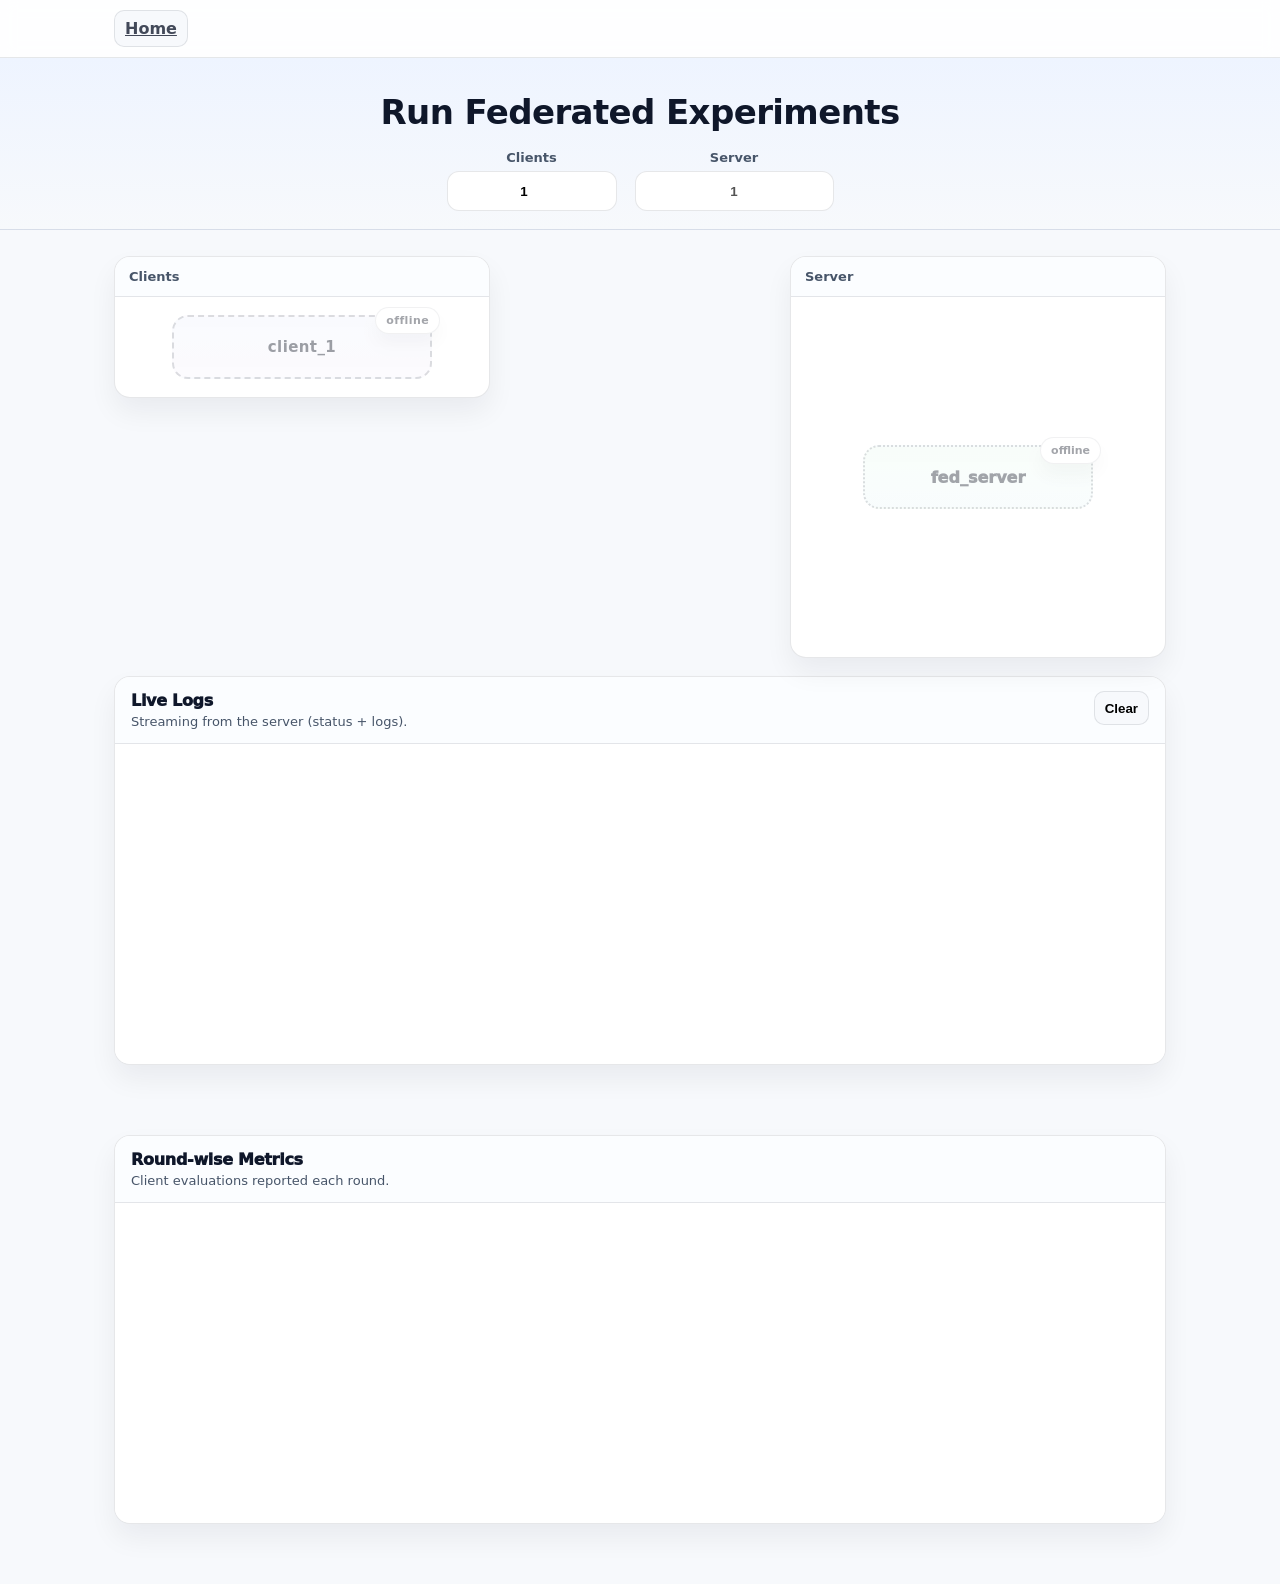
==== frontend/experiment.html @ 28d85246 "added Frontend code." ====
<!doctype html>
<html lang="en">
<head>
  <meta charset="UTF-8" />
  <meta name="viewport" content="width=device-width, initial-scale=1.0" />
  <title>FLTalk | Run Experiments</title>
  <link rel="stylesheet" href="./experiment.css" />
</head>

<body>

  <header class="topbar">
  <div class="wrap topbar-inner">
    <a class="brand" href="./index.html">Home</a>
  </div>
</header>


  <header class="top">
    <div class="wrap">
      <h1 class="title">Run Federated Experiments</h1>

      <div class="inputs">
        <div class="field">
          <label for="clientsInput">Clients</label>
          <input id="clientsInput" type="number" min="1" max="50" value="1" />
        </div>

        <div class="field">
          <label for="serverInput">Server</label>
          <input id="serverInput" type="text" value="1" disabled />
        </div>
      </div>
    </div>
  </header>

  <main class="main">
    <div class="wrap">
      <div class="layout">
        <!-- LEFT: clients boxes -->
        <section class="panel">
          <div class="panel-head">Clients</div>
          <div id="clientsList" class="box-list"></div>
        </section>

        <!-- RIGHT: server box -->
        <section class="panel">
          <div class="panel-head">Server</div>
          <div class="server-area">
            <div class="server-box" data-node-type="fed_server" data-node-id="fed_server">fed_server</div>
          </div>
        </section>
      </div>
    </div>

    <section class="logs">
  <div class="wrap">
    <div class="logs-card">
      <div class="logs-head">
        <div>
          <div class="logs-title">Live Logs</div>
          <div class="logs-sub">Streaming from the server (status + logs).</div>
        </div>

        <div class="logs-actions">
          <button id="clearLogsBtn" class="mini-btn" type="button">Clear</button>
          <!-- <button id="pauseLogsBtn" class="mini-btn" type="button">Pause</button> -->
        </div>
      </div>

      <div id="logsBox" class="logs-box" aria-live="polite"></div>
    </div>
  </div>
</section>


<section class="metrics">
  <div class="wrap">
    <div class="logs-card">
      <div class="logs-head">
        <div>
          <div class="logs-title">Round-wise Metrics</div>
          <div class="logs-sub">Client evaluations reported each round.</div>
        </div>
      </div>
      <div id="metricsBox" class="logs-box"></div>
    </div>
  </div>
</section>

  </main>

  
  <!-- Runtime config (edit these values) -->
<script>
  window.FL_UI = {
    MAIN_SERVER_URL: "http://127.0.0.1:8000",
    // MAIN_SERVER_URL: "https://fltalk-system.onrender.com",
    EXPERIMENT_ID: "exp1",
    POLL_STATUS_MS: 1000,
    POLL_LOGS_MS: 700
  };
</script>

<script src="./experiment.js"></script>

</body>
</html>
---- frontend/experiment.css ----
:root{
  /* Keep it consistent with your light theme */
  --bg: #f7f9fc;
  --card: #ffffff;
  --text: #0f172a;
  --muted: #475569;
  --border: rgba(15,23,42,0.10);

  --blue: #2563eb;
  --purple: #7c3aed;
}

*{ box-sizing: border-box; }

body{
  margin: 0;
  font-family: ui-sans-serif, system-ui, -apple-system, Segoe UI, Roboto, Arial, "Noto Sans";
  background: var(--bg);
  color: var(--text);
}


.topbar{
  background: rgba(255,255,255,0.85);
  backdrop-filter: blur(8px);
  border-bottom: 1px solid rgba(15,23,42,0.10);
  padding: 10px 0;
}

.topbar-inner{
  display:flex;
  align-items:center;
  justify-content:flex-start;
}

.brand{
  font-weight: 900;
  color: rgba(15,23,42,0.78);
  padding: 8px 10px;
  border-radius: 10px;
  border: 1px solid rgba(15,23,42,0.10);
  background: #f7f9fc;
}

.brand:hover{
  background: #eef4ff;
}


/* Top title area */
.top{
  padding: 34px 0 18px;
  background: linear-gradient(180deg, #eef4ff 0%, #f7f9fc 100%);
  border-bottom: 1px solid var(--border);
}

.wrap{
  max-width: 1100px;
  margin: 0 auto;
  padding: 0 24px;
}

.title{
  margin: 0;
  text-align: center;
  font-size: 34px;
  letter-spacing: -0.6px;
  font-weight: 900;
}

/* Inputs row */
.inputs{
  margin: 18px auto 0;
  display: flex;
  gap: 18px;
  justify-content: center;
  flex-wrap: wrap;
}

.field{
  display: grid;
  gap: 6px;
  min-width: 170px;
}

.field label{
  font-size: 13px;
  font-weight: 800;
  color: var(--muted);
  text-align: center;
}

.field input{
  height: 40px;
  border-radius: 12px;
  border: 1px solid var(--border);
  background: var(--card);
  padding: 0 12px;
  font-weight: 800;
  text-align: center;
  outline: none;
}

.field input:focus{
  border-color: rgba(37,99,235,0.35);
  box-shadow: 0 0 0 6px rgba(37,99,235,0.12);
}

/* Main layout */
.main{
  padding: 26px 0 60px;
}

.layout{
  display: grid;
  grid-template-columns: 1fr 1fr;
  gap: 300px;
  align-items: start;
}

@media (max-width: 900px){
  .layout{ grid-template-columns: 1fr; }
}

/* Panels */
.panel{
  background: var(--card);
  border: 1px solid var(--border);
  border-radius: 16px;
  box-shadow: 0 14px 28px rgba(15,23,42,0.06);
  overflow: hidden;
}

.panel-head{
  padding: 12px 14px;
  font-weight: 900;
  font-size: 13px;
  color: var(--muted);
  border-bottom: 1px solid var(--border);
  background: #fbfdff;
}

/* Boxes */
.box-list{
  padding: 18px;
  display: grid;
  gap: 18px;
}

.client-box{
  width: 260px;              /* 👈 same feel as server */
  height: 64px;              /* 👈 short box */
  margin: 0 auto;            /* center inside panel */

  display: flex;
  align-items: center;
  justify-content: center;

  border: 2px dashed rgba(15,23,42,0.25);
  border-radius: 16px;

  font-weight: 900;
  font-size: 15px;
  letter-spacing: 0.4px;
  color: rgba(15,23,42,0.75);
  text-transform: lowercase;

  background: linear-gradient(
    180deg,
    rgba(37,99,235,0.05),
    rgba(124,58,237,0.04)
  );
}



/* Server area centered */
.server-area{
  min-height: 360px;
  display: flex;
  align-items: center;       /* vertical centering */
  justify-content: center;   /* horizontal centering */
  padding: 28px;
}

.server-box{
  width: 230px;
  height: 64px;

  display: flex;
  align-items: center;
  justify-content: center;

  border: 2px dotted rgba(15,23,42,0.25);
  border-radius: 16px;

  font-weight: 950;
  font-size: 16px;
  color: rgba(15,23,42,0.70);
  text-transform: lowercase;

  background: linear-gradient(
    180deg,
    rgba(34,197,94,0.06),
    rgba(6,182,212,0.05)
  );
}

/* =========================
   STATUS VISUALS (boxes)
========================= */
.client-box, .server-box{
  position: relative;
}

/* small status pill on each box */
.status-pill{
  position: absolute;
  top: -10px;
  right: -10px;
  font-size: 11px;
  font-weight: 900;
  padding: 6px 10px;
  border-radius: 999px;
  border: 1px solid rgba(15,23,42,0.10);
  background: #ffffff;
  color: rgba(15,23,42,0.70);
  box-shadow: 0 10px 18px rgba(15,23,42,0.06);
}

/* box states (border + subtle glow) */
.is-offline{
  opacity: 0.55;
  filter: grayscale(0.2);
}

.is-online{
  opacity: 1;
}

.state-training{
  border-color: rgba(37,99,235,0.45) !important;
  box-shadow: 0 0 0 6px rgba(37,99,235,0.10);
}

.state-waiting{
  border-color: rgba(124,58,237,0.40) !important;
  box-shadow: 0 0 0 6px rgba(124,58,237,0.08);
}

.state-complete{
  border-color: rgba(34,197,94,0.45) !important;
  box-shadow: 0 0 0 6px rgba(34,197,94,0.10);
}

.state-error{
  border-color: rgba(239,68,68,0.45) !important;
  box-shadow: 0 0 0 6px rgba(239,68,68,0.10);
}

/* =========================
   LOGS PANEL
========================= */
.logs{
  padding: 18px 0 70px;
}

.logs-card{
  background: var(--card);
  border: 1px solid var(--border);
  border-radius: 16px;
  box-shadow: 0 14px 28px rgba(15,23,42,0.06);
  overflow: hidden;
}

.logs-head{
  display:flex;
  align-items:flex-start;
  justify-content: space-between;
  gap: 12px;
  padding: 14px 16px;
  border-bottom: 1px solid var(--border);
  background: #fbfdff;
}

.logs-title{
  font-weight: 950;
  letter-spacing: -0.3px;
}

.logs-sub{
  color: var(--muted);
  font-size: 13px;
  margin-top: 4px;
}

.logs-actions{
  display:flex;
  gap: 8px;
  flex-wrap: wrap;
}

.mini-btn{
  height: 34px;
  padding: 0 10px;
  border-radius: 10px;
  border: 1px solid rgba(15,23,42,0.10);
  background: #f7f9fc;
  font-weight: 900;
  cursor: pointer;
}

.mini-btn:hover{
  background: #eef4ff;
}

.logs-box{
  padding: 12px 14px;
  height: 320px;
  overflow: auto;
  font-family: ui-monospace, SFMono-Regular, Menlo, Consolas, "Liberation Mono", monospace;
  font-size: 12.5px;
  line-height: 1.55;
  color: rgba(15,23,42,0.82);
  background: #ffffff;
}

.log-line{
  padding: 6px 8px;
  border-radius: 10px;
  border: 1px solid rgba(15,23,42,0.06);
  background: #f8fafc;
  margin-bottom: 8px;
}

.log-meta{
  font-weight: 900;
  color: rgba(15,23,42,0.65);
  margin-right: 8px;
}

.log-msg{
  color: rgba(15,23,42,0.85);
}
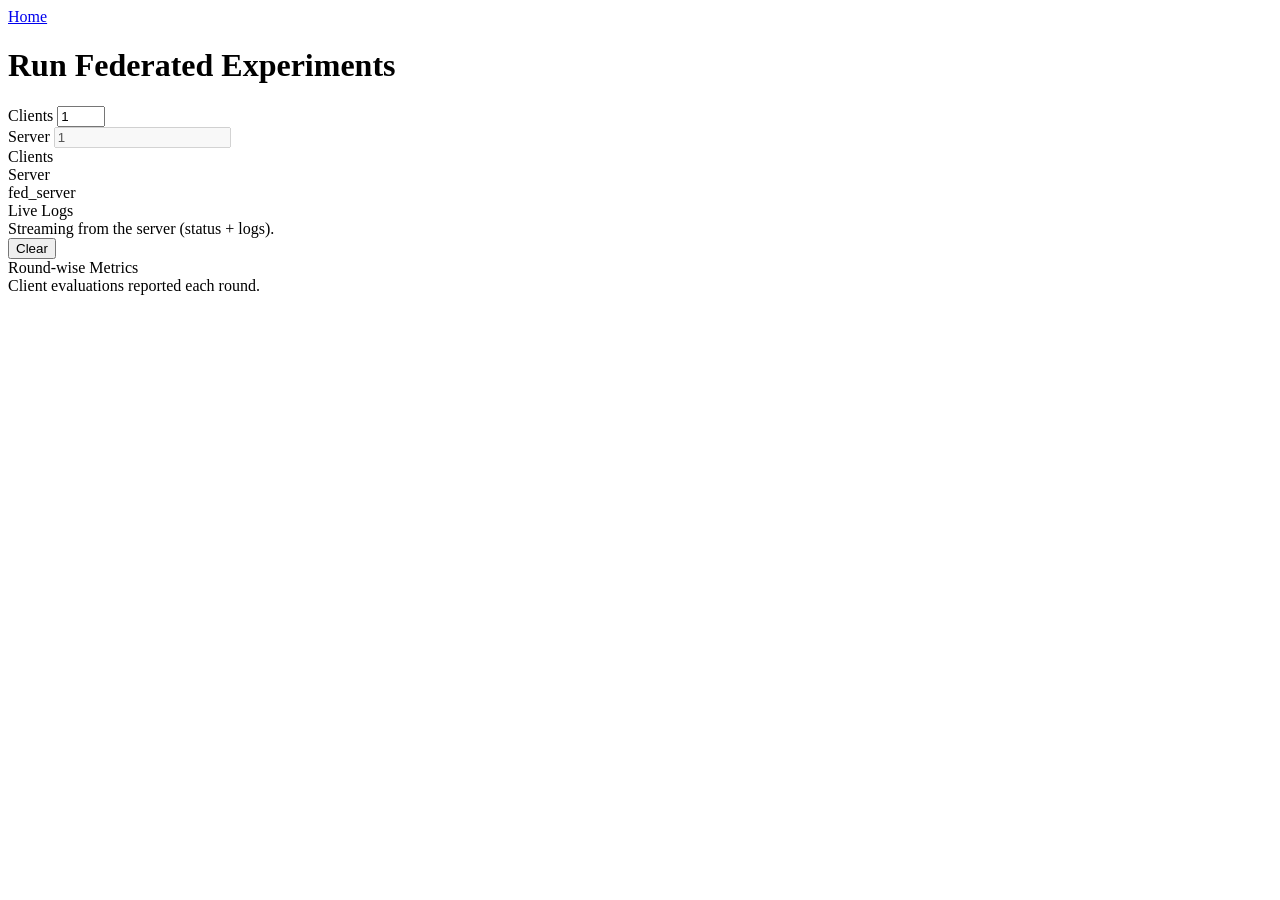
==== commit 7fea4a90: "updated frontend for routes." ====
--- a/frontend/experiment.html
+++ b/frontend/experiment.html
@@ -4,14 +4,14 @@
   <meta charset="UTF-8" />
   <meta name="viewport" content="width=device-width, initial-scale=1.0" />
   <title>FLTalk | Run Experiments</title>
-  <link rel="stylesheet" href="./experiment.css" />
+  <link rel="stylesheet" href="/static/experiment.css" />
 </head>
 
 <body>
 
   <header class="topbar">
   <div class="wrap topbar-inner">
-    <a class="brand" href="./index.html">Home</a>
+    <a class="brand" href="/static/index.html">Home</a>
   </div>
 </header>
 
@@ -94,15 +94,14 @@
   <!-- Runtime config (edit these values) -->
 <script>
   window.FL_UI = {
-    MAIN_SERVER_URL: "http://127.0.0.1:8000",
-    // MAIN_SERVER_URL: "https://fltalk-system.onrender.com",
+    MAIN_SERVER_URL: "https://fltalk-system.onrender.com",
     EXPERIMENT_ID: "exp1",
     POLL_STATUS_MS: 1000,
     POLL_LOGS_MS: 700
   };
 </script>
 
-<script src="./experiment.js"></script>
+<script src="/static/experiment.js"></script>
 
 </body>
 </html>
